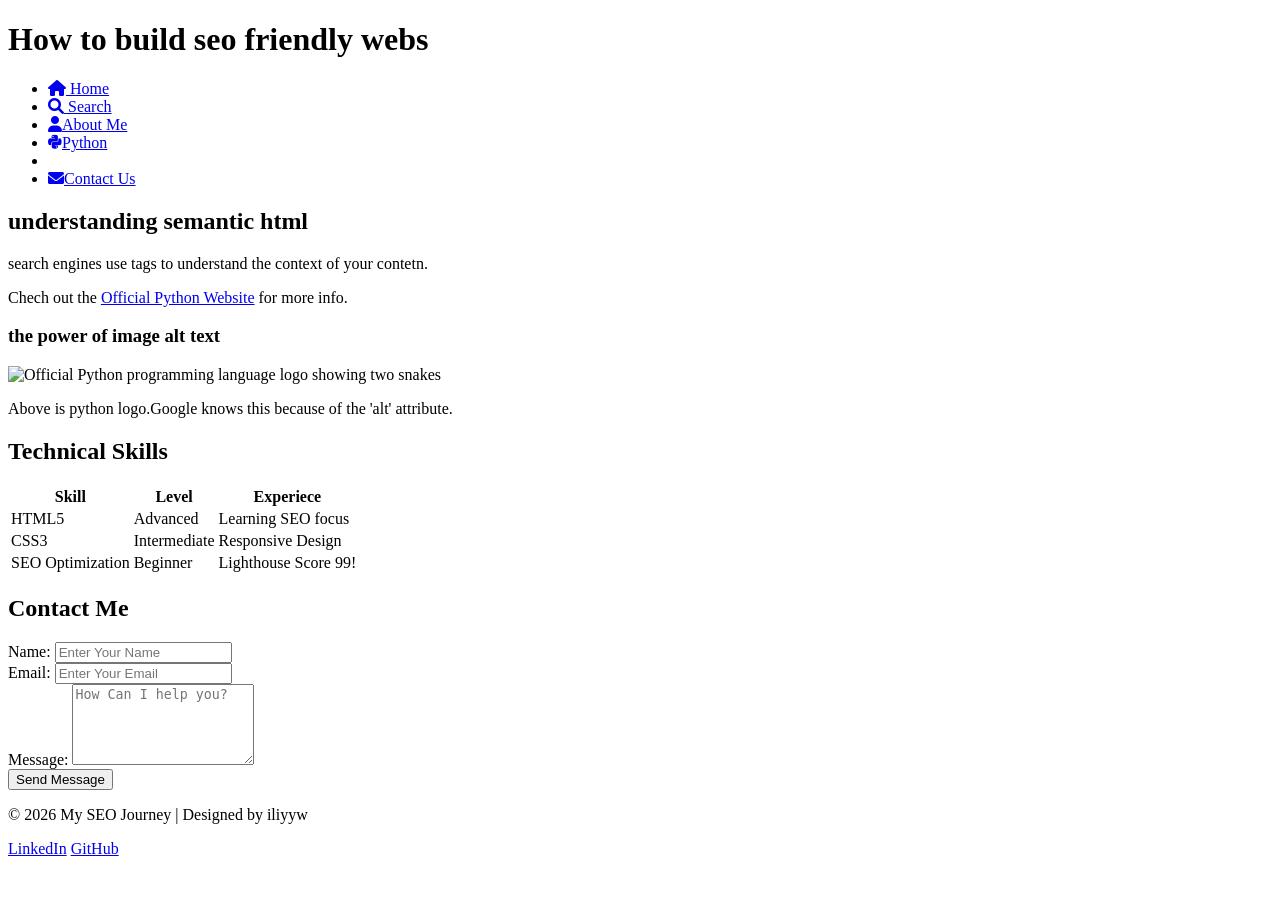
==== index.html @ ae582737 "Rename Index.html to index.html" ====
<!DOCTYPE html>
<html lang="en">
<head>
    <meta charset="UTF-8">
    <meta name="Iliyyw's Professional SEO and Python Learning Project.Explore automation and web development.">
    <meta name="viewport"content="width=device-width,initial-scale=1.0">
    <title>Iliyyw | SEO Expert & Python Developer.</title>
    <meta name="description"content="Explore iliyyw's portfolio: A fusion of SEO expertise and Python automate.Learn how to optimize
    websites and automate technical tasks for better search rankings.">
<link rel="stylesheet" href="style.css">
<link rel="stylesheet" href="https://cdnjs.cloudflare.com/ajax/libs/font-awesome/6.0.0/css/all.min.css">
<body>
    <header>
        <h1>How to build seo friendly webs</h1>
        <nav>
            <ul>
                <li><a href="index.html"><i class="fas fa-home"></i> Home</a></li>
                <li><a href="search.html"><i class="fas fa-search"></i> Search</a></li>
                <li><a href="about.html"><i class="fas fa-user"></i>About Me</a></li>
                <li><a href="python.html"target="_blank"><i class="fab fa-python"></i>Python</a><li>
                <li><a href="contact.html"><i class="fas fa-envelope"></i>Contact Us</a></li>
            </ul>
        </nav>
    </header>

    <main>
        <section>
            <h2>understanding semantic html</h2>
            <p>search engines use tags to understand the context of your contetn.</p>
            <p>Chech out the <a href="https://www.python.org"target="_blank">Official Python Website</a> for more info.</p>
        </section>

        <article>
            <h3>the power of image alt text</h3>
            <img src="https://www.python.org/static/community_logos/python-logo-master-v3-TM.png" width="100" height="100"
            alt="Official Python programming language logo showing two snakes">
            <p>Above is python logo.Google knows this because of the 'alt' attribute.</p>
        </article>
        <section id="skills">
            <h2>Technical Skills</h2>
            <table>
                <thead>
                    <tr>
                        <th>Skill</th>
                        <th>Level</th>
                        <th>Experiece</th>
                    </tr>
                </thead>
                <tbody>
                    <tr>
                        <td>HTML5</td>
                        <td>Advanced</td>
                        <td>Learning SEO focus</td>
                    </tr>
                    <tr>
                        <td>CSS3</td>
                        <td>Intermediate</td>
                        <td>Responsive Design</td>
                    </tr>
                    <tr>
                        <td>SEO Optimization</td>
                        <td>Beginner</td>
                        <td>Lighthouse Score 99!</td>
                    </tr>
                </tbody>
            </table>
        </section>
    </main>


    <section id="contact">
        <h2>Contact Me</h2>
        <form>
            <div class="form-group">
                <label for="name">Name:</label>
                <input type="text" id="name" name="name" placeholder="Enter Your Name" required>
            </div>

            <div class="form-group">
                <label for="email">Email:</label>
                <input type="email" id="email" name="email" placeholder="Enter Your Email" required>
            </div>

            <div class="form-group">
                <label for="message">Message:</label>
                <textarea name="message" id="message" rows="5" placeholder="How Can I help you?"></textarea>
            </div>

            <button type="submit" class="btn-submit">Send Message</button>
        </form>
    </section>

    <footer>
        <div class="fooster-content">
            <p>&copy; 2026 My SEO Journey | Designed by iliyyw</p>
            <div class="social-links">
                <a href="#">LinkedIn</a>
                <a href="#">GitHub</a>
            </div>
        </div>
    </footer>
</body>
</html>
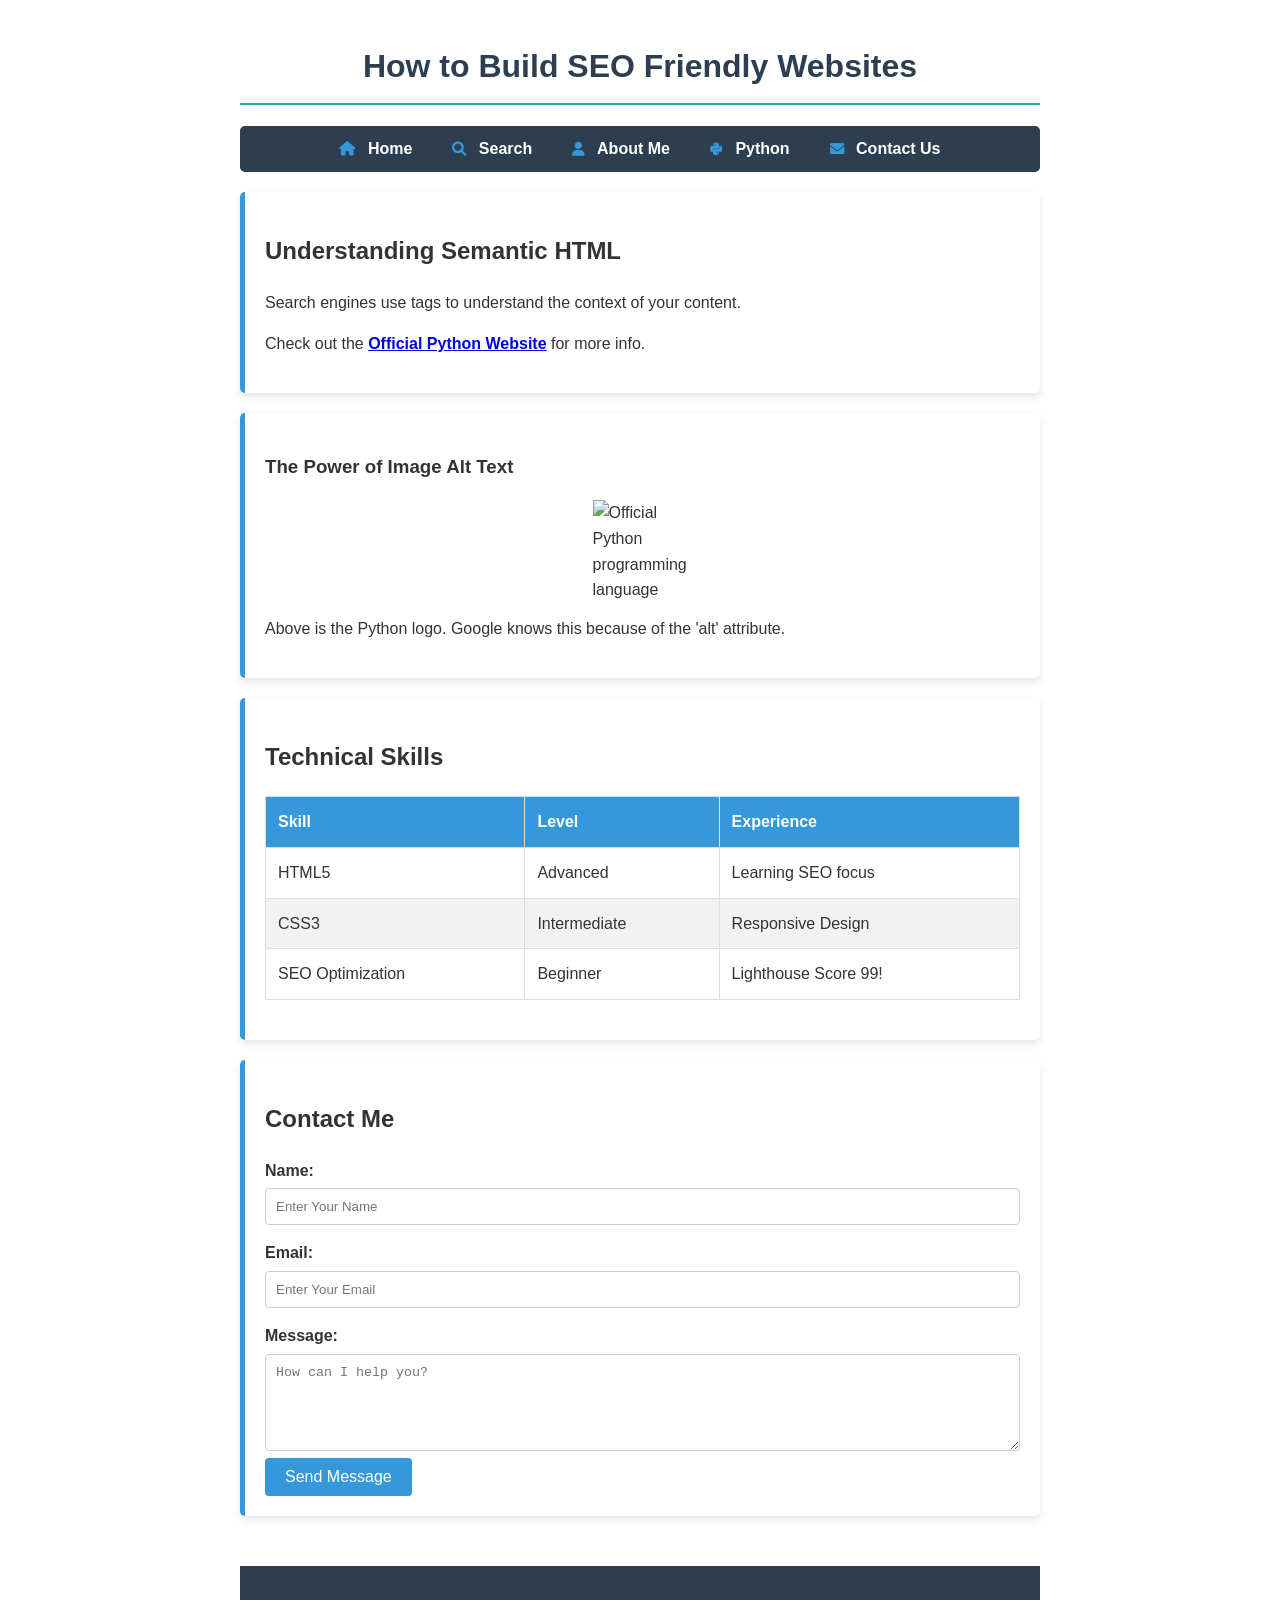
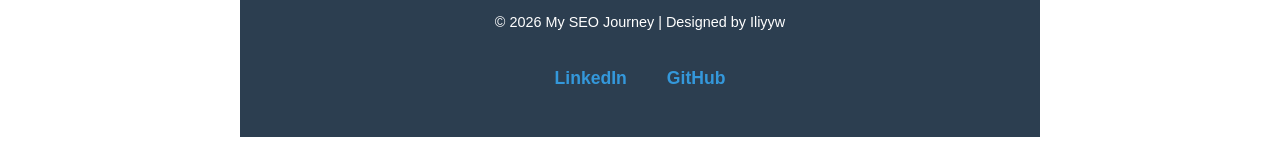
==== commit 1d6c9ddf: "Merge branch 'main' of https://github.com/iliyyw/SEO_Project" ====
--- a/index.html
+++ b/index.html
@@ -2,40 +2,42 @@
 <html lang="en">
 <head>
     <meta charset="UTF-8">
-    <meta name="Iliyyw's Professional SEO and Python Learning Project.Explore automation and web development.">
-    <meta name="viewport"content="width=device-width,initial-scale=1.0">
-    <title>Iliyyw | SEO Expert & Python Developer.</title>
-    <meta name="description"content="Explore iliyyw's portfolio: A fusion of SEO expertise and Python automate.Learn how to optimize
-    websites and automate technical tasks for better search rankings.">
-<link rel="stylesheet" href="style.css">
-<link rel="stylesheet" href="https://cdnjs.cloudflare.com/ajax/libs/font-awesome/6.0.0/css/all.min.css">
+    <meta name="viewport" content="width=device-width, initial-scale=1.0">
+    <title>Iliyyw | SEO Expert & Python Developer</title>
+    <meta name="description" content="Explore Iliyyw's portfolio: A fusion of SEO expertise and Python automation. Learn how to optimize websites and automate technical tasks for better search rankings.">
+    <link rel="stylesheet" href="style.css">
+    <link rel="stylesheet" href="https://cdnjs.cloudflare.com/ajax/libs/font-awesome/6.0.0/css/all.min.css">
+</head>
 <body>
+
     <header>
-        <h1>How to build seo friendly webs</h1>
+        <div class="logo">
+            <h1>How to Build SEO Friendly Websites</h1>
+        </div>
         <nav>
             <ul>
                 <li><a href="index.html"><i class="fas fa-home"></i> Home</a></li>
                 <li><a href="search.html"><i class="fas fa-search"></i> Search</a></li>
-                <li><a href="about.html"><i class="fas fa-user"></i>About Me</a></li>
-                <li><a href="python.html"target="_blank"><i class="fab fa-python"></i>Python</a><li>
-                <li><a href="contact.html"><i class="fas fa-envelope"></i>Contact Us</a></li>
+                <li><a href="about.html"><i class="fas fa-user"></i> About Me</a></li>
+                <li><a href="python.html" target="_blank"><i class="fab fa-python"></i> Python</a></li>
+                <li><a href="contact.html"><i class="fas fa-envelope"></i> Contact Us</a></li>
             </ul>
         </nav>
     </header>
 
     <main>
-        <section>
-            <h2>understanding semantic html</h2>
-            <p>search engines use tags to understand the context of your contetn.</p>
-            <p>Chech out the <a href="https://www.python.org"target="_blank">Official Python Website</a> for more info.</p>
+        <section class="hero">
+            <h2>Understanding Semantic HTML</h2>
+            <p>Search engines use tags to understand the context of your content.</p>
+            <p>Check out the <a href="https://www.python.org" target="_blank">Official Python Website</a> for more info.</p>
         </section>
 
-        <article>
-            <h3>the power of image alt text</h3>
-            <img src="https://www.python.org/static/community_logos/python-logo-master-v3-TM.png" width="100" height="100"
-            alt="Official Python programming language logo showing two snakes">
-            <p>Above is python logo.Google knows this because of the 'alt' attribute.</p>
+        <article class="post">
+            <h3>The Power of Image Alt Text</h3>
+            <img src="https://www.python.org/static/community_logos/python-logo-master-v3-TM.png" width="100" height="100" alt="Official Python programming language logo showing two snakes">
+            <p>Above is the Python logo. Google knows this because of the 'alt' attribute.</p>
         </article>
+
         <section id="skills">
             <h2>Technical Skills</h2>
             <table>
@@ -43,7 +45,7 @@
                     <tr>
                         <th>Skill</th>
                         <th>Level</th>
-                        <th>Experiece</th>
+                        <th>Experience</th>
                     </tr>
                 </thead>
                 <tbody>
@@ -65,39 +67,39 @@
                 </tbody>
             </table>
         </section>
+
+        <section id="contact">
+            <h2>Contact Me</h2>
+            <form>
+                <div class="form-group">
+                    <label for="name">Name:</label>
+                    <input type="text" id="name" name="name" placeholder="Enter Your Name" required>
+                </div>
+
+                <div class="form-group">
+                    <label for="email">Email:</label>
+                    <input type="email" id="email" name="email" placeholder="Enter Your Email" required>
+                </div>
+
+                <div class="form-group">
+                    <label for="message">Message:</label>
+                    <textarea name="message" id="message" rows="5" placeholder="How can I help you?"></textarea>
+                </div>
+
+                <button type="submit" class="btn-submit">Send Message</button>
+            </form>
+        </section>
     </main>
 
-
-    <section id="contact">
-        <h2>Contact Me</h2>
-        <form>
-            <div class="form-group">
-                <label for="name">Name:</label>
-                <input type="text" id="name" name="name" placeholder="Enter Your Name" required>
-            </div>
-
-            <div class="form-group">
-                <label for="email">Email:</label>
-                <input type="email" id="email" name="email" placeholder="Enter Your Email" required>
-            </div>
-
-            <div class="form-group">
-                <label for="message">Message:</label>
-                <textarea name="message" id="message" rows="5" placeholder="How Can I help you?"></textarea>
-            </div>
-
-            <button type="submit" class="btn-submit">Send Message</button>
-        </form>
-    </section>
-
     <footer>
-        <div class="fooster-content">
-            <p>&copy; 2026 My SEO Journey | Designed by iliyyw</p>
+        <div class="footer-content">
+            <p>&copy; 2026 My SEO Journey | Designed by Iliyyw</p>
             <div class="social-links">
                 <a href="#">LinkedIn</a>
                 <a href="#">GitHub</a>
             </div>
         </div>
     </footer>
+
 </body>
 </html>
--- a/style.css
+++ b/style.css
@@ -0,0 +1,335 @@
+body {
+    font-family: Arial, Helvetica, sans-serif;
+    line-height: 1.6;
+    color: #333;
+    max-width: 800px;
+    margin: 0 auto;
+    padding: 20px;
+}
+
+h1 {
+    color: #2c3e50;
+    text-align: center;
+    border-bottom: 2px solid #349db3;
+    padding-bottom: 10px;
+}
+
+section, article {
+    background: #ffffff;
+    margin: 20px 0;
+    padding: 20px;
+    border-left: 5px solid #3498db;
+    border-radius: 5px;
+    box-shadow: 0 4px 8px rgba(0,0,0,0.1);
+}
+
+img {
+    max-width: 100%;
+    height: auto;
+    display: block;
+    margin: 0 auto;
+}
+
+a {
+    color: #0000EE;
+    text-decoration: underline;
+    font-weight: bold;
+}
+
+a:hover {
+    color: #ff4500;
+}
+
+/* Navigation */
+nav ul {
+    list-style-type: none;
+    padding: 0;
+    margin: 20px 0;
+    background-color: #2c3e50;
+    display: flex;
+    justify-content: center;
+    border-radius: 5px;
+}
+
+nav li {
+    padding: 10px 20px;
+}
+
+nav a {
+    color: white !important;
+    text-decoration: none;
+    font-weight: bold;
+}
+
+nav li:hover {
+    background-color: #3498db;
+    transition: 0.3s;
+    cursor: pointer;
+}
+
+nav ul li a i {
+    margin-right: 8px;
+    color: #3498db;
+    font-size: 0.9rem;
+}
+
+nav ul li a:hover i {
+    color: #ffffff;
+}
+
+/* Footer */
+footer {
+    background-color: #2c3e50;
+    color: white;
+    text-align: center;
+    padding: 30px 0;
+    margin-top: 50px;
+}
+
+.footer-content {
+    margin-bottom: 15px;
+    font-size: 0.9rem;
+}
+
+.social-links {
+    display: flex;
+    justify-content: center;
+    gap: 20px;
+    margin-top: 30px;
+    flex-wrap: wrap;
+}
+
+.social-links a {
+    color: #3498db !important;
+    margin: 0 10px;
+    text-decoration: none;
+    font-size: 1.1rem;
+}
+
+.social-links a:hover {
+    color: #ffffff !important;
+    text-decoration: underline;
+}
+
+/* Form Styles */
+.form-group {
+    margin-top: 15px;
+}
+
+label {
+    display: block;
+    margin-bottom: 5px;
+    font-weight: bold;
+}
+
+input, textarea {
+    width: 100%;
+    padding: 10px;
+    border: 1px solid #ccc;
+    border-radius: 4px;
+    box-sizing: border-box;
+}
+
+.btn-submit {
+    background-color: #3498db;
+    color: white;
+    padding: 10px 20px;
+    border: none;
+    border-radius: 4px;
+    cursor: pointer;
+    font-size: 1rem;
+    transition: all 0.3s ease;
+}
+
+.btn-submit:hover {
+    background-color: #2980b9;
+    transform: translateY(-3px);
+    box-shadow: 0 5px 15px rgba(52,152,219,0.4);
+}
+
+/* Tables */
+table {
+    width: 100%;
+    border-collapse: collapse;
+    margin: 20px 0;
+    background-color: white;
+}
+
+table th, table td {
+    border: 1px solid #ddd;
+    padding: 12px;
+    text-align: left;
+}
+
+table th {
+    background-color: #3498db;
+    color: white;
+}
+
+table tr {
+    transition: background-color 0.2s;
+}
+
+table tr:nth-child(even) {
+    background-color: #f2f2f2;
+}
+
+table tr:hover {
+    background-color: #e1f5fe !important;
+    cursor: default;
+}
+
+/* Search Page */
+.search-container {
+    height: 70vh;
+    display: flex;
+    flex-direction: column;
+    justify-content: center;
+    align-items: center;
+    text-align: center;
+}
+
+.search-box input {
+    padding: 15px;
+    border: 2px solid #3498db;
+    border-radius: 25px 0 0 25px;
+    outline: none;
+    font-size: 1.1rem;
+}
+
+.search-box button {
+    padding: 15px 25px;
+    background: #3498db;
+    border: none;
+    color: white;
+    border-radius: 0 25px 25px 0;
+    cursor: pointer;
+}
+
+/* About Page */
+.about-container {
+    padding: 50px 20px;
+    max-width: 900px;
+    margin: 0 auto;
+}
+
+.highlight {
+    color: #3498db;
+    border-bottom: 2px solid #3498db;
+}
+
+.stats {
+    display: flex;
+    gap: 20px;
+    margin-top: 40px;
+    justify-content: center;
+}
+
+.stat-box {
+    background: #f4f7f6;
+    padding: 20px;
+    border-radius: 10px;
+    text-align: center;
+    flex: 1;
+    border-top: 4px solid #3498db;
+    transition: transform 0.3s ease;
+}
+
+.stat-box:hover {
+    transform: scale(1.05);
+}
+
+.stat-box h3 {
+    font-size: 2.5rem;
+    color: #2c3e50;
+    margin-top: 5px;
+}
+
+/* Python Page */
+.python-container {
+    padding: 40px;
+    max-width: 800px;
+    margin: 0 auto;
+}
+
+.python-header {
+    text-align: center;
+    margin-bottom: 50px;
+    color: #2c3e50;
+}
+
+.python-header i {
+    color: #3776ab;
+    margin-bottom: 15px;
+}
+
+.code-wrapper {
+    background-color: #282c34;
+    color: #abb2bf;
+    padding: 20px;
+    border-radius: 8px;
+    overflow-x: auto;
+    box-shadow: inset 0 0 10px rgba(0,0,0,0.5);
+    font-family: 'Courier New', Courier, monospace;
+}
+
+pre {
+    margin: 0;
+}
+
+code {
+    font-size: 1rem;
+    line-height: 1.5;
+}
+
+/* Contact Page Cards */
+.contact-container {
+    text-align: center;
+    padding: 60px 20px;
+}
+
+.social-card {
+    background: #ffffff;
+    border: 2px solid #3498db;
+    padding: 20px 40px;
+    border-radius: 15px;
+    text-decoration: none;
+    color: #2c3e50;
+    transition: all 0.3s ease;
+    display: flex;
+    flex-direction: column;
+    align-items: center;
+}
+
+.social-card i {
+    font-size: 2rem;
+    color: #3498db;
+    margin-bottom: 10px;
+}
+
+.social-card:hover {
+    background: #3498db;
+    color: white;
+    transform: translateY(-5px);
+}
+
+.social-card:hover i {
+    color: white;
+}
+
+/* Responsive Design */
+@media (max-width: 600px) {
+    nav ul {
+        flex-direction: column;
+        align-items: center;
+    }
+    nav li {
+        padding: 5px 0;
+    }
+    body {
+        padding: 10px;
+    }
+    h1 {
+        font-size: 1.5rem;
+    }
+}
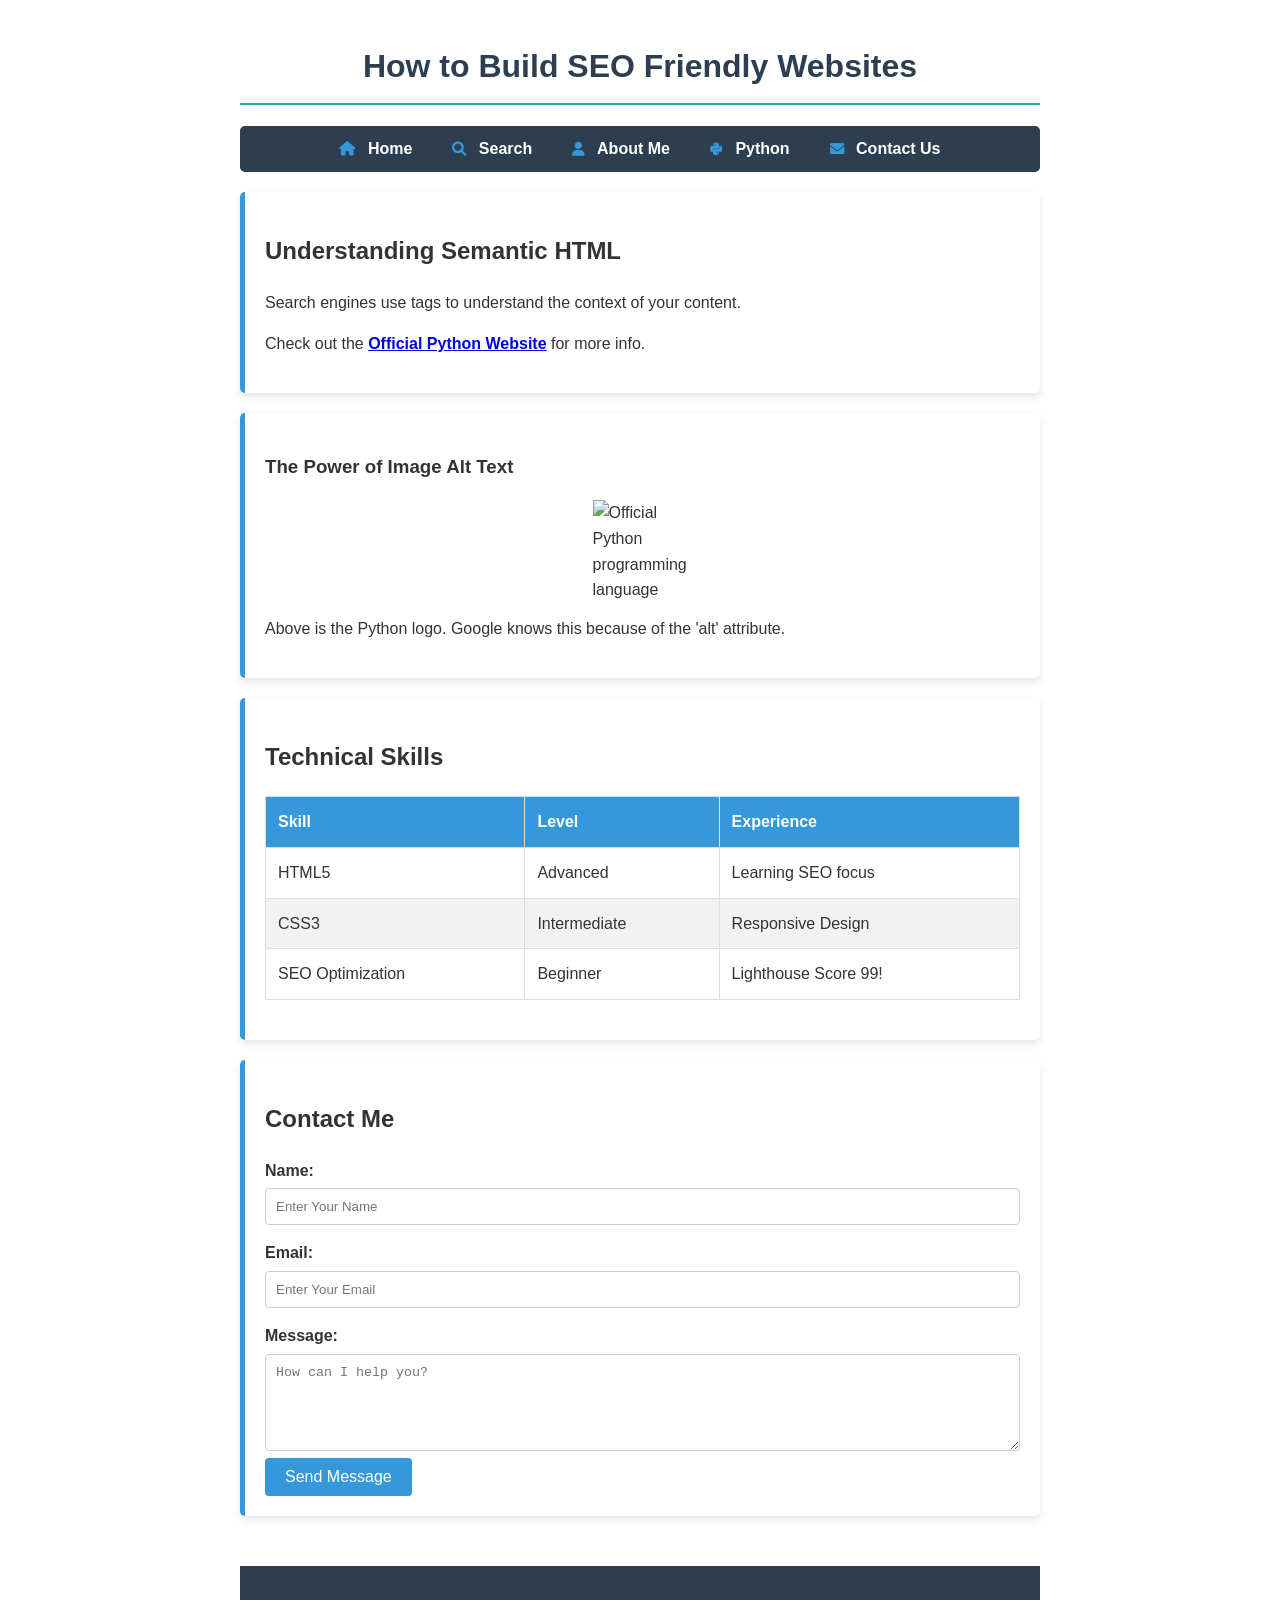
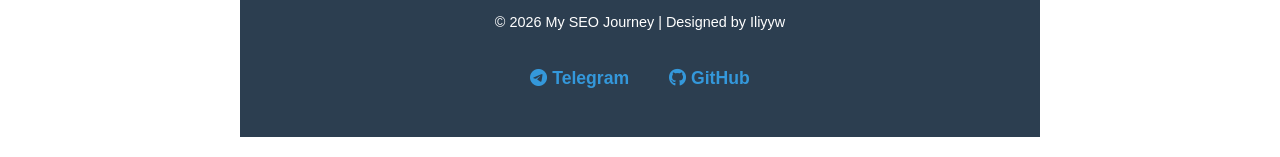
==== commit 00ced3c6: "add telegram link" ====
--- a/index.html
+++ b/index.html
@@ -70,8 +70,7 @@
 
         <section id="contact">
             <h2>Contact Me</h2>
-            <form>
-                <div class="form-group">
+            <form action="https://formspree.io/f/xaqkynbe" method="POST">                <div class="form-group">
                     <label for="name">Name:</label>
                     <input type="text" id="name" name="name" placeholder="Enter Your Name" required>
                 </div>
@@ -83,7 +82,7 @@
 
                 <div class="form-group">
                     <label for="message">Message:</label>
-                    <textarea name="message" id="message" rows="5" placeholder="How can I help you?"></textarea>
+                    <textarea name="message" id="message" rows="5" placeholder="How can I help you?" required></textarea>
                 </div>
 
                 <button type="submit" class="btn-submit">Send Message</button>
@@ -95,11 +94,11 @@
         <div class="footer-content">
             <p>&copy; 2026 My SEO Journey | Designed by Iliyyw</p>
             <div class="social-links">
-                <a href="#">LinkedIn</a>
-                <a href="#">GitHub</a>
+                <a href="https://t.me/iliyyw" target="_blank"><i class="fab fa-telegram"></i> Telegram</a>
+                <a href="https://github.com/iliyyw" target="_blank"> <i class="fab fa-github"></i> GitHub</a>
             </div>
         </div>
-    </footer>
+    </footer> 
 
 </body>
 </html>
